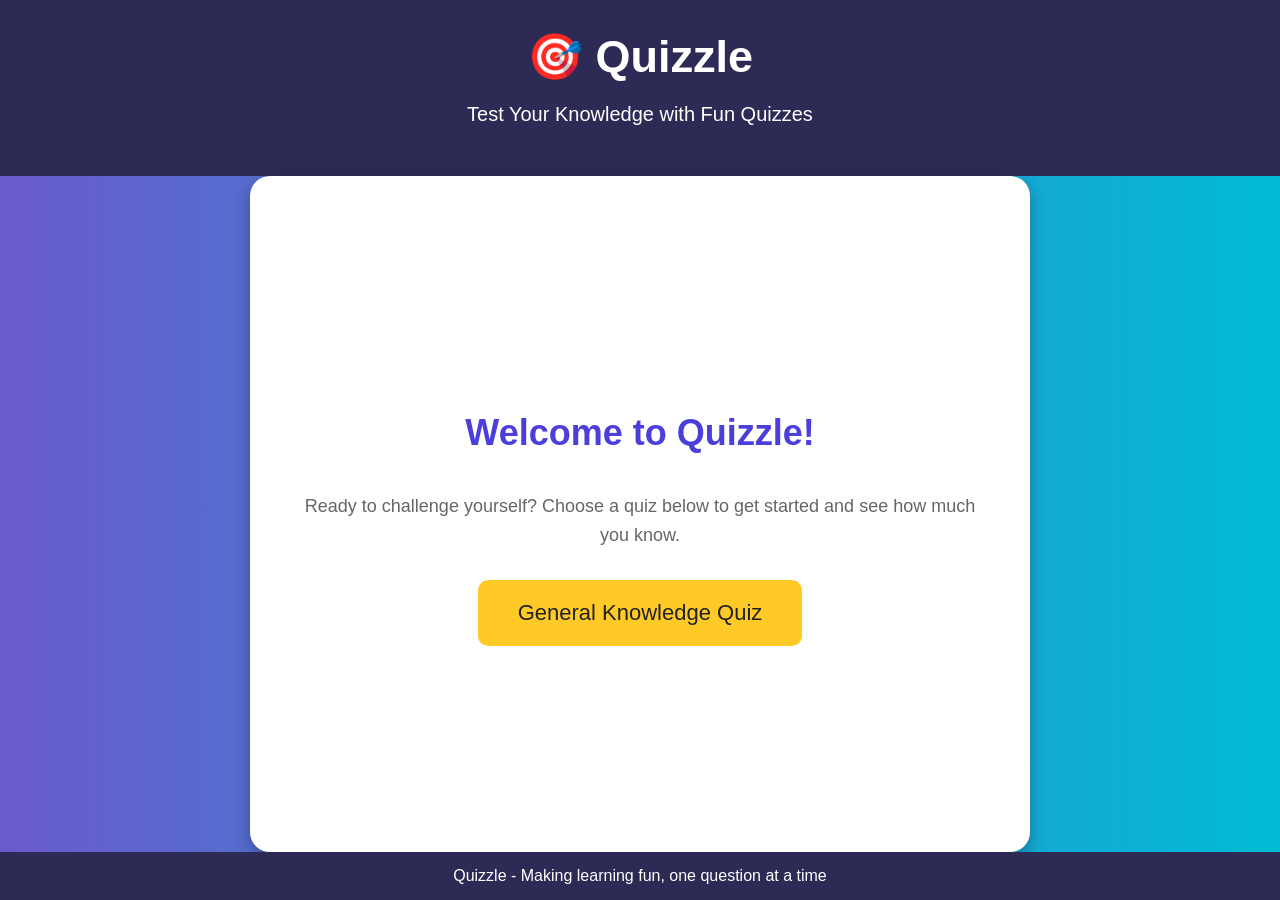
==== home.html @ 02c7f64a "yay" ====
<!DOCTYPE html>
<html>
<head>
  <link rel="stylesheet" href="style.css">
  <title>Quizzle - Home</title>
  <style>
    body {
      margin: 0;
      font-family: Arial, sans-serif;
      background: linear-gradient(to right, #6a5acd, #00bcd4);
      color: #333;
      text-align: center;
      display: flex;
      flex-direction: column;
      min-height: 100vh;
    }

    header {
      background-color: #2d2a55;
      color: white;
      padding: 30px;
    }

    header h1 {
      margin: 0;
      font-size: 45px;
    }

    header p {
      font-size: 20px;
    }

    .home-container {
      background-color: white;
      width: 75%;
      max-width: 700px;
      margin: auto;
      padding: 40px;
      border-radius: 20px;
      box-shadow: 0 6px 15px rgba(0, 0, 0, 0.3);
      flex: 1;
      display: flex;
      flex-direction: column;
      justify-content: center;
      align-items: center;
    }

    .home-container h2 {
      color: #4b3fdb;
      font-size: 36px;
      margin-bottom: 20px;
    }

    .home-container p {
      font-size: 18px;
      color: #666;
      margin-bottom: 30px;
      line-height: 1.6;
    }

    .quiz-btn {
      background-color: #ffca28;
      color: #222;
      border: none;
      padding: 20px 40px;
      font-size: 22px;
      border-radius: 10px;
      cursor: pointer;
      text-decoration: none;
      display: inline-block;
      transition: all 0.3s ease;
    }

    .quiz-btn:hover {
      background-color: #ff9800;
      color: white;
      transform: scale(1.05);
    }

    footer {
      background-color: #2d2a55;
      color: white;
      padding: 15px;
      margin-top: auto;
    }
  </style>
</head>

<body>

  <header>
    <h1>🎯 Quizzle</h1>
    <p>Test Your Knowledge with Fun Quizzes</p>
  </header>

  <div class="home-container">
    <h2>Welcome to Quizzle!</h2>
    <p>Ready to challenge yourself? Choose a quiz below to get started and see how much you know.</p>
    <a href="index.html" class="quiz-btn">General Knowledge Quiz</a>
  </div>

  <footer>
    Quizzle - Making learning fun, one question at a time
  </footer>

</body>
</html>
---- style.css ----
body {
  margin: 0;
  font-family: Arial, sans-serif;
  background: linear-gradient(to right, #6a5acd, #00bcd4);
  color: #333;
  text-align: center;
}

/* Header */
header {
  background-color: #2d2a55;
  color: white;
  padding: 30px;
}

header h1 {
  margin: 0;
  font-size: 45px;
}

header p {
  font-size: 20px;
}

/* Main quiz box */
.quiz-box {
  background-color: white;
  width: 75%;
  max-width: 700px;
  margin: 40px auto;
  padding: 30px;
  border-radius: 20px;
  box-shadow: 0 6px 15px rgba(0, 0, 0, 0.3);
}

.quiz-box h2 {
  color: #4b3fdb;
}

/* Each question card */
.question {
  background-color: #f2f2ff;
  padding: 20px;
  margin: 20px 0;
  border-radius: 15px;
  text-align: left;
}

.question h2 {
  color: #4b3fdb;
  font-size: 24px;
}

/* Answer choices */
.answer {
  display: block;
  background-color: #e0f7fa;
  margin: 10px 0;
  padding: 12px;
  border-radius: 10px;
  border: 2px solid transparent;
  cursor: pointer;
  font-size: 18px;
}

.answer:hover {
  background-color: #b2ebf2;
  border: 2px solid #00acc1;
}

/* Radio buttons */
input[type="radio"] {
  margin-right: 10px;
}

/* Submit button */
button {
  background-color: #ffca28;
  color: #222;
  border: none;
  padding: 15px 30px;
  font-size: 18px;
  border-radius: 10px;
  cursor: pointer;
  margin-top: 20px;
}

button:hover {
  background-color: #ff9800;
  color: white;
}

/* Footer */
footer {
  background-color: #2d2a55;
  color: white;
  padding: 15px;
  margin-top: 40px;
}

/* Makes it look nice on phones or small screens */
@media screen and (max-width: 600px) {
  .quiz-box {
    width: 85%;
    padding: 20px;
  }

  header h1 {
    font-size: 35px;
  }

  .question h2 {
    font-size: 20px;
  }

  .answer {
    font-size: 16px;
  }
}
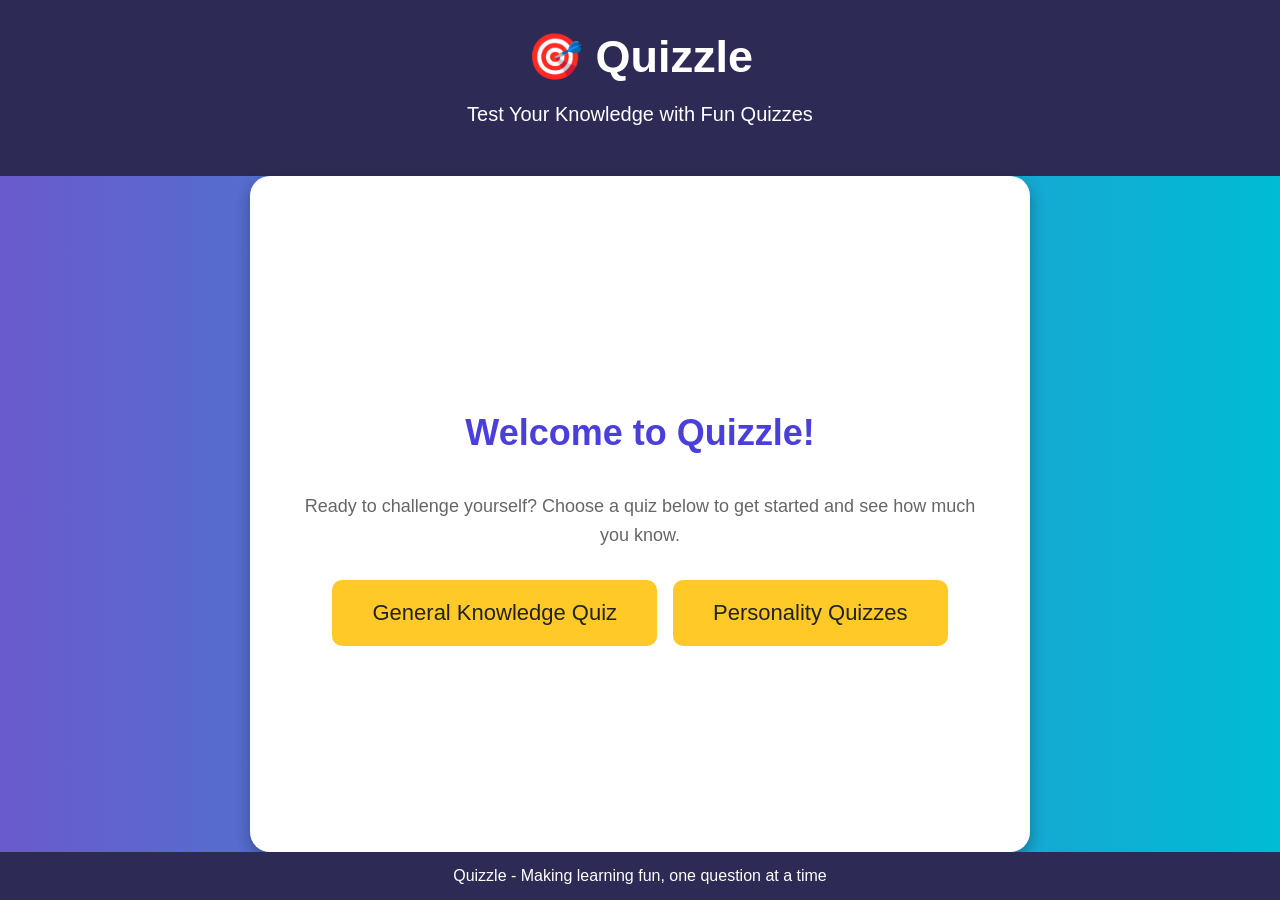
==== commit 7fd38ac5: "yay" ====
--- a/home.html
+++ b/home.html
@@ -96,7 +96,10 @@
   <div class="home-container">
     <h2>Welcome to Quizzle!</h2>
     <p>Ready to challenge yourself? Choose a quiz below to get started and see how much you know.</p>
-    <a href="index.html" class="quiz-btn">General Knowledge Quiz</a>
+    <div style="display: flex; gap: 16px; flex-wrap: wrap; justify-content: center;">
+      <a href="quiz.html" class="quiz-btn">General Knowledge Quiz</a>
+      <a href="personality.html" class="quiz-btn">Personality Quizzes</a>
+    </div>
   </div>
 
   <footer>
